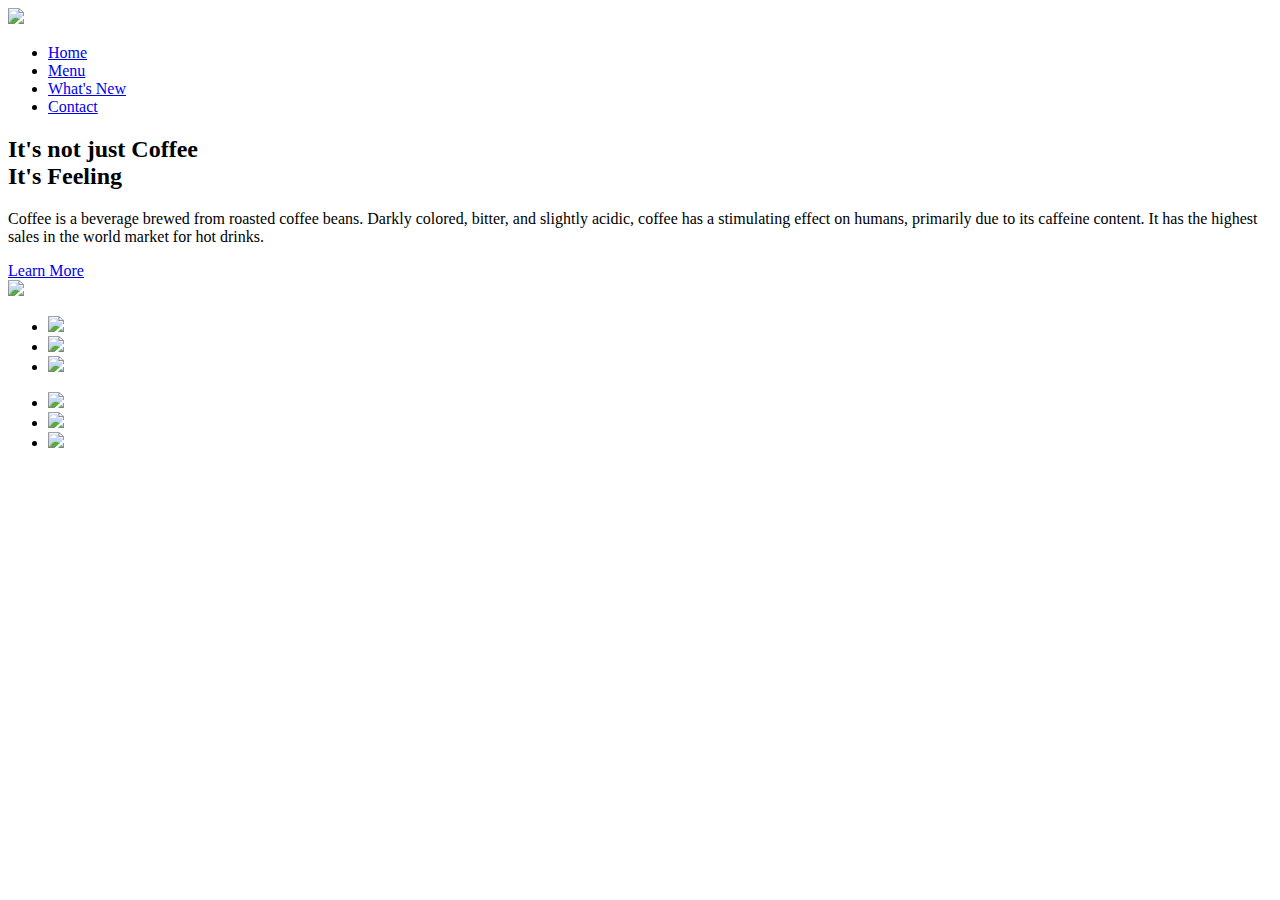
==== Task-1/landing.html @ ee9cb294 "Create landing.html" ====
<!DOCTYPE html>
<html>
    <head>
        <meta charset="utf-8">
        <meta http-equiv="X-UA-Comapatible" content="IE-edge">
        <meta name="viewport" content="width=device-width, initial-scale=1.0">
        <title>Landing page</title>
        <link rel="stylesheet" href="style.css">
    </head>
    <body>
        <section>
            <div class="circle"></div>
            <header>
                <a href="#"><img src="coffee_1.png" class="logo"></a>
                <ul>
                    <li><a href="#">Home</a></li>
                    <li><a href="#">Menu</a></li>
                    <li><a href="#">What's New</a></li>
                    <li><a href="#">Contact</a></li>
                </ul>
            </header>
            <div class="content">
                <div class="textBox">
                    <h2>It's not just Coffee<br>It's <span>Feeling</span></h2>
                    <p>Coffee is a beverage brewed from roasted coffee beans.
                    Darkly colored, bitter, and slightly acidic, coffee has a 
                    stimulating effect on humans, primarily due to its caffeine content. 
                    It has the highest sales in the world market for hot drinks.</p>
                    <a href="#">Learn More</a>
                </div>
                <div class="imgBox">
                    <img src="coldbrew.png" class="coffee">
                </div>
            </div>
            <ul class="thumb">
                <li><img src="coldbrew.png" onclick="imgSlider('img1.png');changeCircleColor('#8b4513')"></li>
                <li><img src="Frappuccino.png" onclick="imgSlider('img2.png');changeCircleColor('#cd853f')"></li>
                <li><img src="latte.png" onclick="imgSlider('img3.png');changeCircleColor('rgb(129, 78, 41)')"></li> 
            </ul>
            <ul class="sci">
                <li><a href="#"><img src="facebook.png"></a></li>
                <li><a href="#"><img src="instagram.png"></a></li>
                <li><a href="#"><img src="twitter.png"></a></li>
            </ul>
        </section>
        <script type="text/javascript">
            function imgSlider(anything){
                document.querySelector('.coffee').src = anything;
            }
            function changeCircleColor(color){
                const circle = document.querySelector('.circle');
                circle.style.background = color;
            }
        </script>
    </body>
</html>
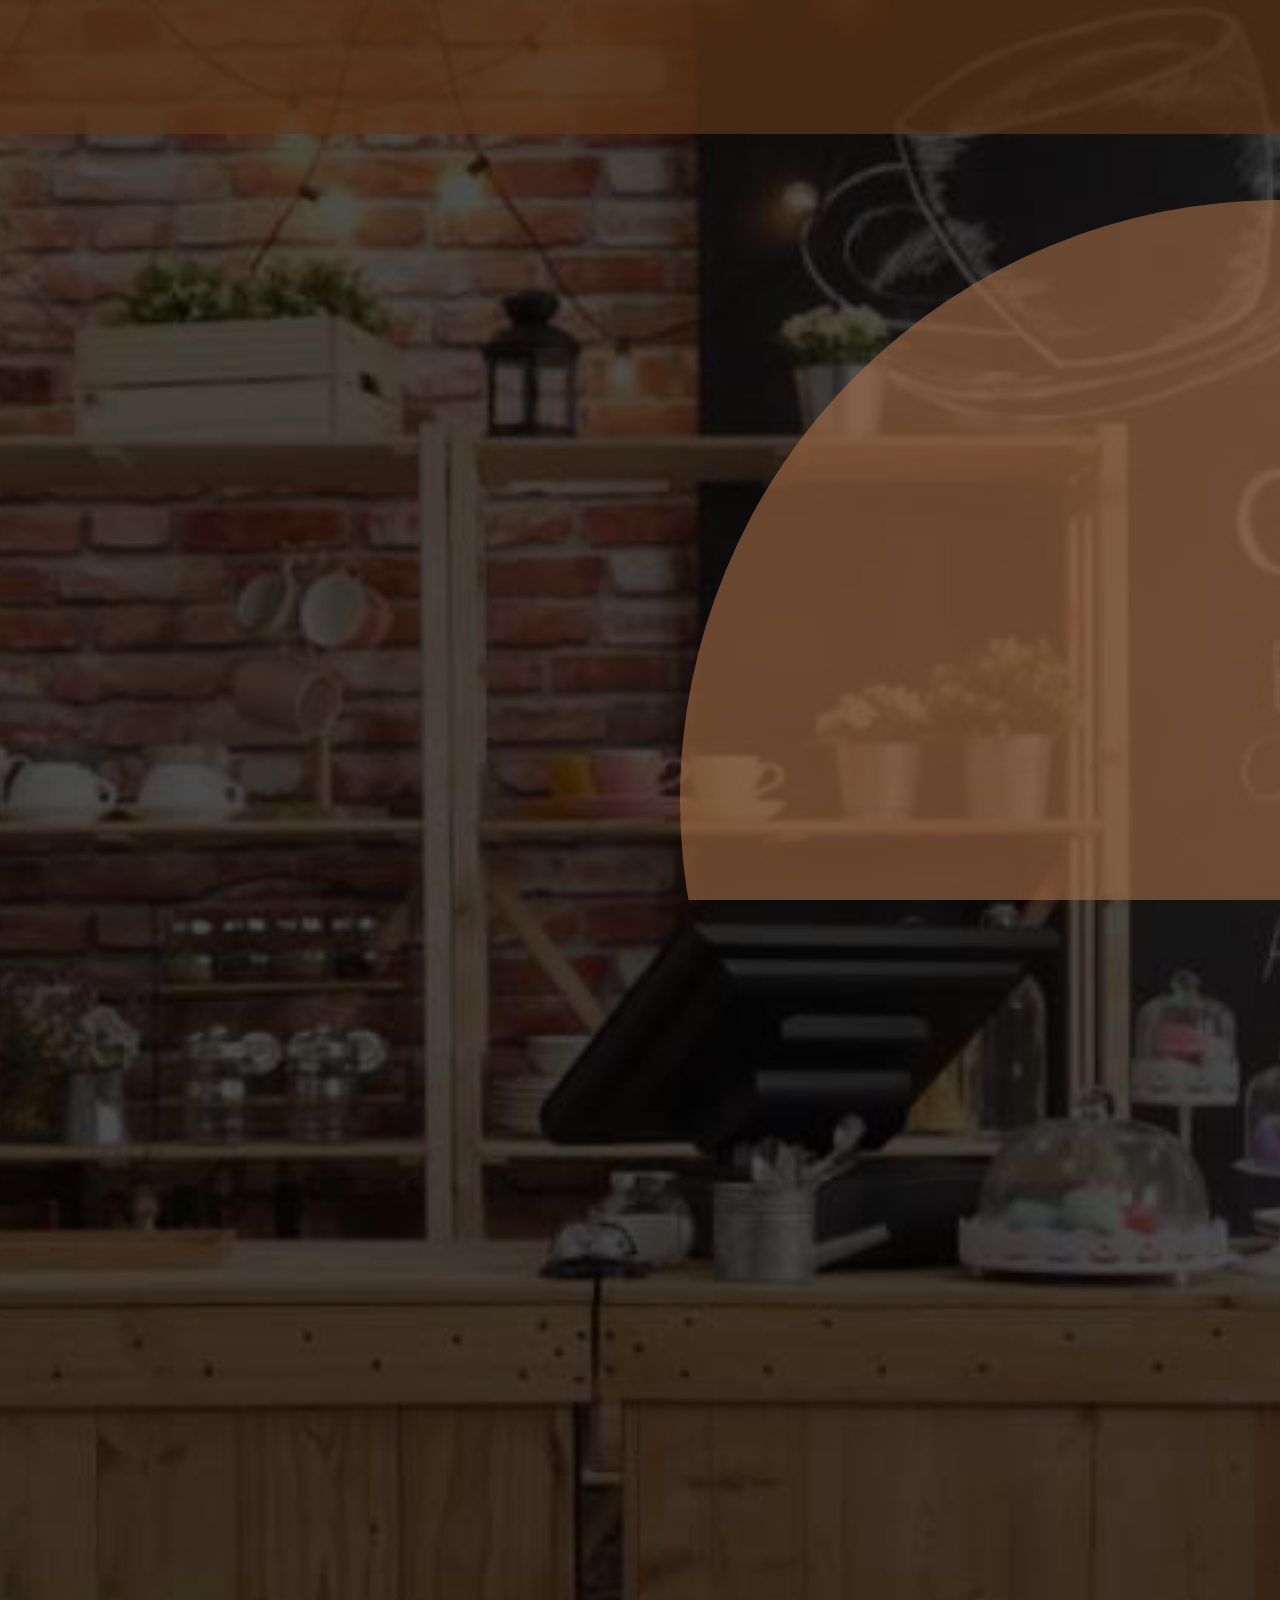
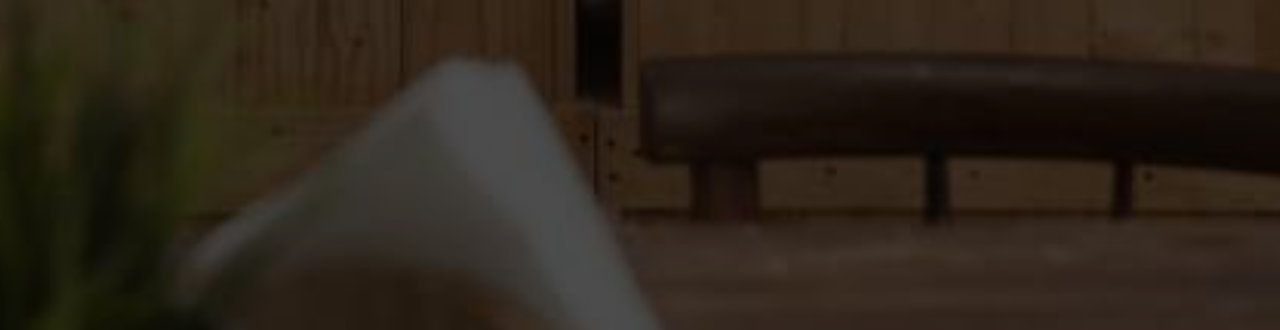
==== commit 5c0837cb: "Add files via upload" ====
--- a/Task-1/landing.html
+++ b/Task-1/landing.html
@@ -1,56 +1,79 @@
-<!DOCTYPE html>
-<html>
-    <head>
-        <meta charset="utf-8">
-        <meta http-equiv="X-UA-Comapatible" content="IE-edge">
-        <meta name="viewport" content="width=device-width, initial-scale=1.0">
-        <title>Landing page</title>
-        <link rel="stylesheet" href="style.css">
-    </head>
-    <body>
-        <section>
-            <div class="circle"></div>
-            <header>
-                <a href="#"><img src="coffee_1.png" class="logo"></a>
-                <ul>
-                    <li><a href="#">Home</a></li>
-                    <li><a href="#">Menu</a></li>
-                    <li><a href="#">What's New</a></li>
-                    <li><a href="#">Contact</a></li>
-                </ul>
-            </header>
-            <div class="content">
-                <div class="textBox">
-                    <h2>It's not just Coffee<br>It's <span>Feeling</span></h2>
-                    <p>Coffee is a beverage brewed from roasted coffee beans.
-                    Darkly colored, bitter, and slightly acidic, coffee has a 
-                    stimulating effect on humans, primarily due to its caffeine content. 
-                    It has the highest sales in the world market for hot drinks.</p>
-                    <a href="#">Learn More</a>
-                </div>
-                <div class="imgBox">
-                    <img src="coldbrew.png" class="coffee">
-                </div>
-            </div>
-            <ul class="thumb">
-                <li><img src="coldbrew.png" onclick="imgSlider('img1.png');changeCircleColor('#8b4513')"></li>
-                <li><img src="Frappuccino.png" onclick="imgSlider('img2.png');changeCircleColor('#cd853f')"></li>
-                <li><img src="latte.png" onclick="imgSlider('img3.png');changeCircleColor('rgb(129, 78, 41)')"></li> 
-            </ul>
-            <ul class="sci">
-                <li><a href="#"><img src="facebook.png"></a></li>
-                <li><a href="#"><img src="instagram.png"></a></li>
-                <li><a href="#"><img src="twitter.png"></a></li>
-            </ul>
-        </section>
-        <script type="text/javascript">
-            function imgSlider(anything){
-                document.querySelector('.coffee').src = anything;
-            }
-            function changeCircleColor(color){
-                const circle = document.querySelector('.circle');
-                circle.style.background = color;
-            }
-        </script>
-    </body>
-</html>
+<!DOCTYPE html>
+<html>
+    <head>
+        <meta charset="utf-8">
+        <meta http-equiv="X-UA-Comapatible" content="IE-edge">
+        <meta name="viewport" content="width=device-width, initial-scale=1.0">
+        <title>Landing page</title>
+        <link rel="stylesheet" href="style.css">
+        <link href='https://unpkg.com/boxicons@2.1.4/css/boxicons.min.css' rel='stylesheet'>
+    </head>
+    <body>
+        <section>
+            <div class="circle" id="home"></div>
+            <header>
+                <a href="#"><img src="coffee_1.png" class="logo"></a>
+                <ul>
+                    <li><a href="#home">Home</a></li>
+                    <li><a href="#">Menu</a></li>
+                    <li><a href="#order">Order Now</a></li>
+                </ul>
+            </header>
+            <div class="content">
+                <div class="textBox">
+                    <h2>It's not just Coffee<br>It's <span>Feeling</span></h2>
+                    <p>Coffee is a beverage brewed from roasted coffee beans.
+                    Darkly colored, bitter, and slightly acidic, coffee has a 
+                    stimulating effect on humans, primarily due to its caffeine content. 
+                    It has the highest sales in the world market for hot drinks.</p>
+                    <a href="#">Learn More</a>
+                </div>
+                <div class="imgBox">
+                    <img src="coldbrew.png" class="coffee">
+                </div>
+            </div>
+            <ul class="thumb">
+                <li><img src="coldbrew.png" onclick="imgSlider('img1.png');changeCircleColor('#8b4513')"></li>
+                <li><img src="Frappuccino.png" onclick="imgSlider('img2.png');changeCircleColor('#cd853f')"></li>
+                <li><img src="latte.png" onclick="imgSlider('img3.png');changeCircleColor('rgb(129, 78, 41)')"></li> 
+            </ul>
+        </section>
+        <section class="order" id="order">
+            <div class="order-text">
+                <h2>Order <span>Now</span></h2>
+                    <div class="order-list">
+                        <li><i class='bx bxs-send bx-flip-vertical'></i> dhruvil1304@gmail.com</li>
+                        <li><i class='bx bxs-phone-call'></i> 9687443288</li>
+                    </div>
+                    <div class="order-icons">
+                        <a href="#"><i class='bx bxl-instagram'></i></a>
+                        <a href="#"><i class='bx bxl-linkedin' ></i></a>
+                        <a href="#"><i class='bx bxl-snapchat' style="--i:3"></i></a>
+                    </div>
+            </div>
+            <div class="order-form">
+                <form action="">
+                    <select id="coffee" style="color: #7d7b7b;">
+                    <option value="selectcoffee">--Select Coffee--</option>
+                    <option value="coldbrew">Cold Brew</option>
+                    <option value="frappuccino">Frappuccino</option>
+                    <option value="latte">Latte</option>
+                    </select>
+                    <input type="email" placeholder="Enter Email" required>
+                    <input type="" placeholder="Enter Your Number">
+                    <textarea name="" id="" cols="10" placeholder="Special Message" required></textarea>
+                    <input type="submit" value="Order" class="send">
+                </form>
+            </div>
+        </section>
+        <script type="text/javascript">
+            function imgSlider(anything){
+                document.querySelector('.coffee').src = anything;
+            }
+            function changeCircleColor(color){
+                const circle = document.querySelector('.circle');
+                circle.style.background = color;
+            }
+        </script>
+    </body>
+</html>--- a/Task-1/style.css
+++ b/Task-1/style.css
@@ -0,0 +1,328 @@
+*{
+    margin: 0;
+    padding: 0;
+    box-sizing: border-box;
+    font-family: 'Poppins', sans-serif;
+}
+body{
+    background-image: linear-gradient(rgba(0,0,0,0.7),rgba(0,0,0,0.7)),url(Coffee-Shop.jpg);
+    background-size: cover;
+    background-position: center;
+}
+section{
+    position: relative;
+    width: 100%;
+    min-height: 100vh;
+    padding: 100px;
+    display: flex;
+    justify-content: space-between;
+    align-items: center;
+}
+header{
+    position: fixed;
+    top: 0;
+    left: 0;
+    width: 100%;
+    padding: 5px 10%;
+    background: rgb(93, 52, 22);
+    opacity: .7;
+    display: flex;
+    justify-content: space-between;
+    align-items: center;
+    z-index: 100;
+}
+header .logo{
+    position: relative;
+    max-width: 120px;
+    opacity: 0;
+    animation: slideRight 1s ease forwards;
+}
+header ul{
+    position: relative;
+    display: flex;
+}
+header ul li{
+    list-style: none;
+    transition: .3s;
+    opacity: 0;
+    animation: slideTop 1s ease forwards;
+}
+header ul li a{
+    display: inline-block;
+    color: wheat;
+    font-size: 40px;
+    font-weight: 600;
+    margin-left: 40px;
+    text-decoration: none;
+}
+header ul li a:hover{
+    color: black
+}
+.content{
+    position: relative;
+    width: 100%;
+    display: flex ;
+    justify-content: space-between;
+    align-items: center;
+}
+.content .textBox{
+    position: relative;
+    max-width: 600px;
+}
+.content .textBox h2{
+    color:wheat;
+    font-size: 4em;
+    line-height: 1.2em;
+    font-weight: 500;
+    opacity: 0;
+    animation: slideRight 1s ease forwards;
+    animation-delay: .7s;
+}
+.content .textBox h2 span
+{
+    color:rgb(167, 110, 70);
+    font-size: 1.2em;
+    font-weight: 900;
+}
+.content .textBox p{
+    color: wheat;
+    font-size: x-large;
+    font-style: initial;
+    opacity: 0;
+    animation: slideTop 1s ease forwards;
+    animation-delay: 1.2s;
+}
+.content .textBox a{
+    display: inline-block;
+    margin-top: 20px;
+    padding: 8px 20px;
+    background: rgb(167, 110, 70);
+    color: rgb(245, 222, 179);
+    border-radius: 40px;
+    font-size: larger;
+    font-weight: 600;
+    letter-spacing: 1px;
+    text-decoration: none;
+    box-shadow: 0 0 5px rgb(167, 110, 70),
+        0 0 25px rgb(167, 110, 70);
+    opacity: 0;
+    animation: slideBottom 1s ease forwards;
+    animation-delay: 1.8s;
+}
+.textBox a:hover{
+    background:  wheat;
+    color: rgb(93, 52, 22);
+    box-shadow: 0 0 20px rgb(167, 110, 70);
+}
+.content .imgBox{
+    width: 600px;
+    display: flex;
+    justify-content: flex-end;
+    padding-right: 80px;
+    margin-top: 50px;
+    opacity: 0;
+    animation: slideBottom 1s ease forwards;
+    animation-delay: 2.2s;
+}
+.content .imgBox img{
+    max-height: fit-content;
+    max-width: 340px;
+}
+.thumb{
+    position: absolute;
+    left: 50%;
+    bottom: 20px;
+    transform: translateX(-50%);
+    display: flex;
+}
+.thumb li{
+    list-style: none;
+    display: inline-block;
+    margin: 0 20px;
+    cursor: pointer;
+    opacity: 0;
+    animation: slideTop 1s ease forwards;
+    animation-delay: 2.6s;
+}
+.thumb li :hover
+{
+    transform: translateY(-10px);
+}
+.thumb li img{
+    max-width: 60px;
+}
+.circle{
+    position: absolute;
+    top: 0;
+    left: 0;
+    width: 100%;
+    height: 100%;
+    background: rgb(167, 110, 70);
+    opacity: 0.6;
+    clip-path: circle(600px at right 800px);
+}
+.order{
+    display: grid;
+    grid-template-columns: repeat(2, 1fr);
+    align-items: center;
+    gap: 3rem;
+    padding-left: 30px;
+    margin-top: 130px;
+}
+.order-text h2{
+    font-size: 90px;
+    line-height: 1;
+    text-align: center;
+    color: wheat;
+    opacity: 0;
+    animation: slideTop 1s ease forwards;
+    animation-delay: .7s;
+}
+.order-text h2 span{
+    color: rgb(167, 110, 70);
+}
+.order-list{
+   margin-top: 3rem;
+   opacity: 0;
+    animation: slideTop 1s ease forwards;
+    animation-delay: 1.2s;
+}
+.order-list li{
+    font-size: 30px;
+    font-weight: 500;
+    margin-bottom: 10px;
+    display: block;
+    color: wheat;
+}
+.order-list li{
+    font-size: 30px;
+    font-weight: 500;
+    margin-bottom: 10px;
+    display: block;
+    color: wheat;
+}
+.order-list i{
+    display: inline-block;
+    color: rgb(167, 110, 70);
+    font-size: 30px;
+    font-weight: 600;
+    transition: all .40s ease;
+}
+.order-list li a:hover{
+    transform: scale(1.04) translateY(-5px);
+    color: wheat;
+}
+
+.order-icons a{
+    display: inline-flex;
+    justify-content: center;
+    align-items: center;
+    width: 40px;
+    height: 40px;
+    background: transparent;
+    border: 2px solid rgb(167, 110, 70);
+    border-radius: 50%;
+    font-size: 20px;
+    color: wheat;
+    text-decoration: none;
+    margin: 30px 15px 30px 0;
+    box-shadow: 0 0 5px rgb(167, 110, 70),
+        0 0 25px rgb(167, 110, 70);
+    opacity: 0;
+    animation: slideBottom 1s ease forwards;
+    animation-delay: 1.6s;
+}
+.order-icons a:hover{
+    background:  wheat;
+    color: rgb(93, 52, 22);
+    box-shadow: 0 0 20px rgb(167, 110, 70);
+}
+.order-form form{
+    padding-top: 20%;
+    position: relative;
+}
+.order-form form input,form select,form textarea{
+    border: none;
+    outline: none;
+    width: 90%;
+    padding: 18px;
+    background: rgb(93, 52, 22);
+    opacity: .7;
+    font-size: 20px;
+    font-weight: 600;
+    margin-bottom: .5rem;
+    border-radius: .5rem;
+    opacity: 0;
+    animation: slideTop 1s ease forwards;
+    animation-delay: 2.2s;
+}
+.order-form textarea{
+    resize: none;
+    height: 220px;
+}
+.order-form form .send{
+    display: inline-block;
+    padding: 14px 60px;
+    background: rgb(167, 110, 70);
+    border-radius: 40px;
+    font-size: 20px;
+    font-weight: 500;
+    color: rgb(245, 222, 179);
+    letter-spacing: 1px;
+    text-decoration: none;
+    font-weight: 600; 
+    opacity: 0;
+    animation: slideTop 1s ease forwards;
+    animation-delay: 2.6s;
+    box-shadow: 0 0 5px rgb(167, 110, 70),
+        0 0 25px rgb(167, 110, 70);
+}
+.order-form form .send:hover{
+    background:  wheat;
+    color: rgb(93, 52, 22);
+    box-shadow: 0 0 20px rgb(167, 110, 70);
+}
+@keyframes slideRight {
+    0% {
+        transform: translateX(-100px);
+        opacity: 0;
+    }
+
+    100% {
+        transform: translateX(0px);
+        opacity: 1;
+    }
+}
+@keyframes slideLeft {
+    0% {
+        transform: translateY(100px);
+        opacity: 0;
+    }
+
+    100% {
+        transform: translateY(0px);
+        opacity: 1;
+    }
+}
+@keyframes slideTop {
+    0% {
+        transform: translateY(100px);
+        opacity: 0;
+    }
+
+    100% {
+        transform: translateY(0px);
+        opacity: 1;
+    }
+}
+@keyframes slideBottom {
+    0% {
+        transform: translateY(-100px);
+        opacity: 0;
+    }
+
+    100% {
+        transform: translateY(0px);
+        opacity: 1;
+    }
+}